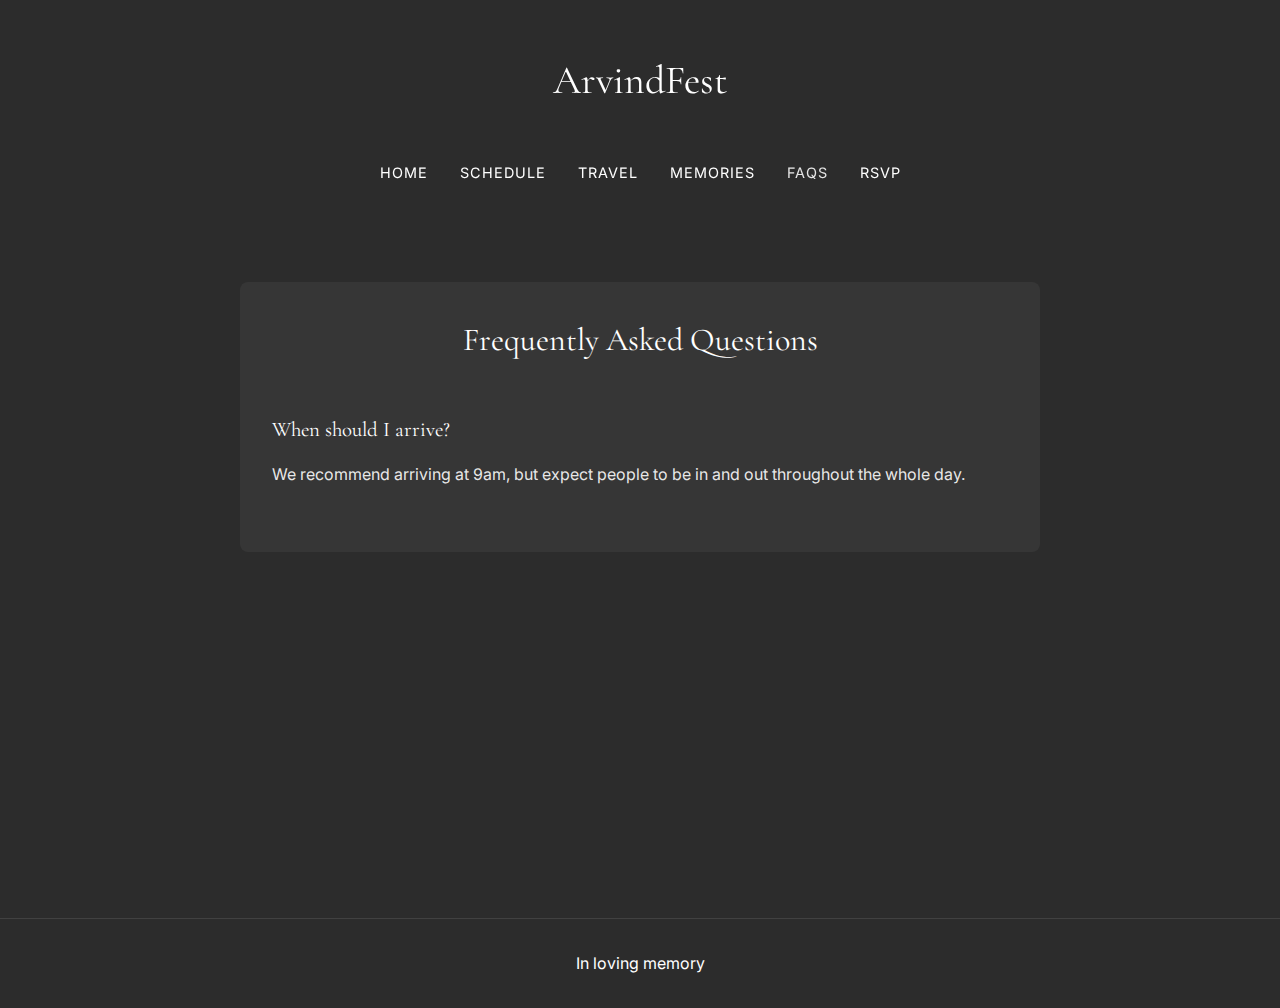
==== pages/faqs.html @ f4dca276 "arvindfest" ====
<!DOCTYPE html>
<html lang="en">
<head>
    <meta charset="UTF-8">
    <meta name="viewport" content="width=device-width, initial-scale=1.0">
    <title>FAQs - ArvindFest</title>
    <link rel="stylesheet" href="../css/normalize.css">
    <link rel="stylesheet" href="../css/style.css">
    <link rel="stylesheet" href="../css/faqs.css">
    <link rel="preconnect" href="https://fonts.googleapis.com">
    <link rel="preconnect" href="https://fonts.gstatic.com" crossorigin>
    <link href="https://fonts.googleapis.com/css2?family=Cormorant+Garamond:wght@300;400;500;600&family=Inter:wght@300;400;500&display=swap" rel="stylesheet">
</head>
<body>
    <header class="main-header">
        <h1>ArvindFest</h1>
        <nav class="main-nav">
            <ul>
                <li><a href="../index.html">Home</a></li>
                <li><a href="schedule.html">Schedule</a></li>
                <li><a href="travel.html">Travel</a></li>
                <li><a href="gallery.html">Memories</a></li>
                <li><a href="faqs.html" class="active">FAQs</a></li>
                <li><a href="rsvp.html">RSVP</a></li>
            </ul>
        </nav>
    </header>

    <main class="faqs-content">
        <div class="container">
            <section class="faqs-section">
                <h2>Frequently Asked Questions</h2>
                
                <div class="faq-item">
                    <h3>When should I arrive?</h3>
                    <p>We recommend arriving at 9am, but expect people to be in and out throughout the whole day.</p>
                </div>
            </section>
        </div>
    </main>

    <footer>
        <div class="container">
            <p>In loving memory</p>
        </div>
    </footer>

    <script src="../js/main.js"></script>
</body>
</html>
---- css/style.css ----
/* Base Styles */
:root {
    --primary-color: #2C2C2C;
    --text-color: #FFFFFF;
    --accent-color: #E5E5E5;
    --font-primary: 'Cormorant Garamond', serif;
    --font-secondary: 'Inter', sans-serif;
}

* {
    margin: 0;
    padding: 0;
    box-sizing: border-box;
}

body {
    font-family: var(--font-secondary);
    background-color: var(--primary-color);
    color: var(--text-color);
    line-height: 1.6;
}

/* Typography */
h1, h2, h3, h4, h5, h6 {
    font-family: var(--font-primary);
    font-weight: 400;
    margin-bottom: 1rem;
}

h1 {
    font-size: 2.5rem;
    text-align: center;
    margin: 2rem 0;
}

h2 {
    font-size: 2rem;
}

/* Layout */
.container {
    max-width: 1200px;
    margin: 0 auto;
    padding: 0 1rem;
}

/* Header & Navigation */
.main-header {
    padding: 1rem 0;
    background-color: rgba(44, 44, 44, 0.95);
    position: sticky;
    top: 0;
    z-index: 100;
}

.main-nav ul {
    list-style: none;
    display: flex;
    justify-content: center;
    gap: 2rem;
    padding: 1rem 0;
}

.main-nav a {
    color: var(--text-color);
    text-decoration: none;
    font-size: 0.9rem;
    text-transform: uppercase;
    letter-spacing: 1px;
    padding: 0.5rem 0;
    transition: color 0.3s ease;
}

.main-nav a:hover,
.main-nav a.active {
    color: var(--accent-color);
}

/* Hero Section */
.hero {
    height: 80vh;
    background-image: url('../images/homepage.jpg');
    background-size: cover;
    background-position: center;
    background-repeat: no-repeat;
    position: relative;
    display: flex;
    align-items: center;
    justify-content: center;
    text-align: center;
    padding: 2rem;
}

.hero-overlay {
    position: absolute;
    top: 0;
    left: 0;
    right: 0;
    bottom: 0;
    background-color: rgba(0, 0, 0, 0.5);
    z-index: 1;
}

.hero-content {
    max-width: 800px;
    position: relative;
    z-index: 2;
}

.hero h2 {
    font-size: 3rem;
    margin-bottom: 1rem;
}

.date, .location {
    font-family: var(--font-primary);
    font-size: 1.5rem;
    margin: 0.5rem 0;
}

/* Introduction Section */
.introduction {
    padding: 4rem 0;
    text-align: center;
}

.intro-text {
    max-width: 600px;
    margin: 0 auto 2rem;
    font-size: 1.2rem;
    line-height: 1.8;
}

/* Buttons */
.button {
    display: inline-block;
    padding: 1rem 3rem;
    background-color: transparent;
    border: 1px solid var(--text-color);
    color: var(--text-color);
    text-decoration: none;
    text-transform: uppercase;
    letter-spacing: 2px;
    font-size: 0.9rem;
    transition: all 0.3s ease;
}

.button:hover {
    background-color: var(--text-color);
    color: var(--primary-color);
}

/* Footer */
footer {
    text-align: center;
    padding: 2rem 0;
    border-top: 1px solid rgba(255, 255, 255, 0.1);
}

/* Responsive Design */
@media (max-width: 768px) {
    .main-nav ul {
        flex-direction: column;
        align-items: center;
        gap: 1rem;
    }

    .hero h2 {
        font-size: 2rem;
    }

    .date, .location {
        font-size: 1.2rem;
    }
}
---- css/faqs.css ----
/* FAQs Page Specific Styles */
.faqs-content {
    padding: 4rem 0;
    min-height: calc(100vh - 200px);
}

.event-details {
    text-align: center;
    margin-bottom: 3rem;
}

.event-details .date,
.event-details .location {
    font-family: var(--font-primary);
    font-size: 1.5rem;
    margin: 0.5rem 0;
}

.faqs-section {
    max-width: 800px;
    margin: 0 auto;
    padding: 2rem;
    background-color: rgba(255, 255, 255, 0.05);
    border-radius: 8px;
}

.faqs-section h2 {
    text-align: center;
    margin-bottom: 3rem;
}

.faq-item {
    margin-bottom: 2rem;
}

.faq-item h3 {
    font-family: var(--font-primary);
    font-size: 1.3rem;
    margin-bottom: 1rem;
    color: var(--text-color);
}

.faq-item p {
    font-size: 1rem;
    line-height: 1.6;
    color: rgba(255, 255, 255, 0.9);
}

/* Responsive Design */
@media (max-width: 768px) {
    .faqs-content {
        padding: 2rem 1rem;
    }

    .faqs-section {
        padding: 1.5rem;
    }
}
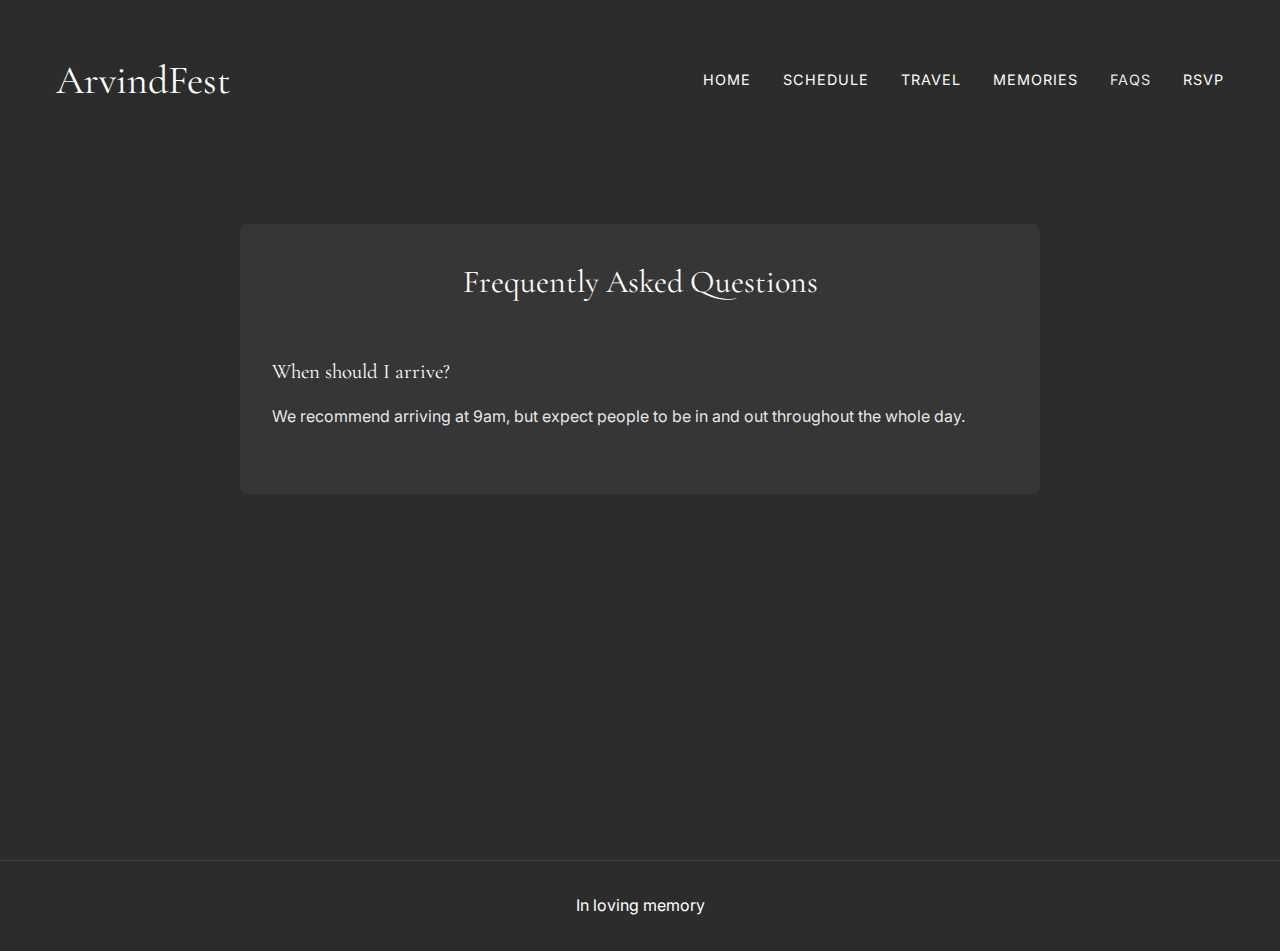
==== commit abaefcb3: "fix for mobile" ====
--- a/pages/faqs.html
+++ b/pages/faqs.html
@@ -3,7 +3,7 @@
 <head>
     <meta charset="UTF-8">
     <meta name="viewport" content="width=device-width, initial-scale=1.0">
-    <title>FAQs - ArvindFest</title>
+    <title>FAQs - Arvindfest</title>
     <link rel="stylesheet" href="../css/normalize.css">
     <link rel="stylesheet" href="../css/style.css">
     <link rel="stylesheet" href="../css/faqs.css">
@@ -13,17 +13,22 @@
 </head>
 <body>
     <header class="main-header">
-        <h1>ArvindFest</h1>
-        <nav class="main-nav">
-            <ul>
-                <li><a href="../index.html">Home</a></li>
-                <li><a href="schedule.html">Schedule</a></li>
-                <li><a href="travel.html">Travel</a></li>
-                <li><a href="gallery.html">Memories</a></li>
-                <li><a href="faqs.html" class="active">FAQs</a></li>
-                <li><a href="rsvp.html">RSVP</a></li>
-            </ul>
-        </nav>
+        <div class="header-content">
+            <h1>ArvindFest</h1>
+            <button class="menu-toggle" aria-label="Toggle menu">
+                <span class="hamburger"></span>
+            </button>
+            <nav class="main-nav">
+                <ul>
+                    <li><a href="../index.html">Home</a></li>
+                    <li><a href="schedule.html">Schedule</a></li>
+                    <li><a href="travel.html">Travel</a></li>
+                    <li><a href="gallery.html">Memories</a></li>
+                    <li><a href="faqs.html" class="active">FAQs</a></li>
+                    <li><a href="rsvp.html">RSVP</a></li>
+                </ul>
+            </nav>
+        </div>
     </header>
 
     <main class="faqs-content">
--- a/css/style.css
+++ b/css/style.css
@@ -48,9 +48,107 @@
 .main-header {
     padding: 1rem 0;
     background-color: rgba(44, 44, 44, 0.95);
-    position: sticky;
+    position: relative;
+    z-index: 100;
+}
+
+.header-content {
+    max-width: 1200px;
+    margin: 0 auto;
+    padding: 0 1rem;
+    display: flex;
+    justify-content: space-between;
+    align-items: center;
+    flex-wrap: wrap;
+}
+
+.menu-toggle {
+    display: none;
+    background: none;
+    border: none;
+    padding: 0.5rem;
+    cursor: pointer;
+}
+
+.hamburger {
+    display: block;
+    width: 24px;
+    height: 2px;
+    background-color: var(--text-color);
+    position: relative;
+    transition: background-color 0.3s;
+}
+
+.hamburger::before,
+.hamburger::after {
+    content: '';
+    position: absolute;
+    width: 24px;
+    height: 2px;
+    background-color: var(--text-color);
+    transition: transform 0.3s;
+}
+
+.hamburger::before {
+    top: -6px;
+}
+
+.hamburger::after {
+    bottom: -6px;
+}
+
+.menu-toggle.active .hamburger {
+    background-color: transparent;
+}
+
+.menu-toggle.active .hamburger::before {
+    transform: rotate(45deg);
     top: 0;
-    z-index: 100;
+}
+
+.menu-toggle.active .hamburger::after {
+    transform: rotate(-45deg);
+    bottom: 0;
+}
+
+.main-nav ul {
+    list-style: none;
+    display: flex;
+    justify-content: center;
+    gap: 2rem;
+    padding: 1rem 0;
+    margin: 0;
+}
+
+@media (max-width: 768px) {
+    .menu-toggle {
+        display: block;
+    }
+
+    .main-nav {
+        flex-basis: 100%;
+        display: none;
+        width: 100%;
+        padding: 1rem 0;
+    }
+
+    .main-nav.active {
+        display: block;
+    }
+
+    .main-nav ul {
+        flex-direction: column;
+        align-items: center;
+        gap: 1rem;
+        padding: 0.5rem 0;
+    }
+
+    .main-nav a {
+        padding: 0.5rem 0;
+        display: block;
+        width: 100%;
+        text-align: center;
+    }
 }
 
 .main-nav ul {
@@ -79,7 +177,7 @@
 /* Hero Section */
 .hero {
     height: 80vh;
-    background-image: url('../images/homepage.jpg');
+    background-image: url('../images/arvind.jpg');
     background-size: cover;
     background-position: center;
     background-repeat: no-repeat;
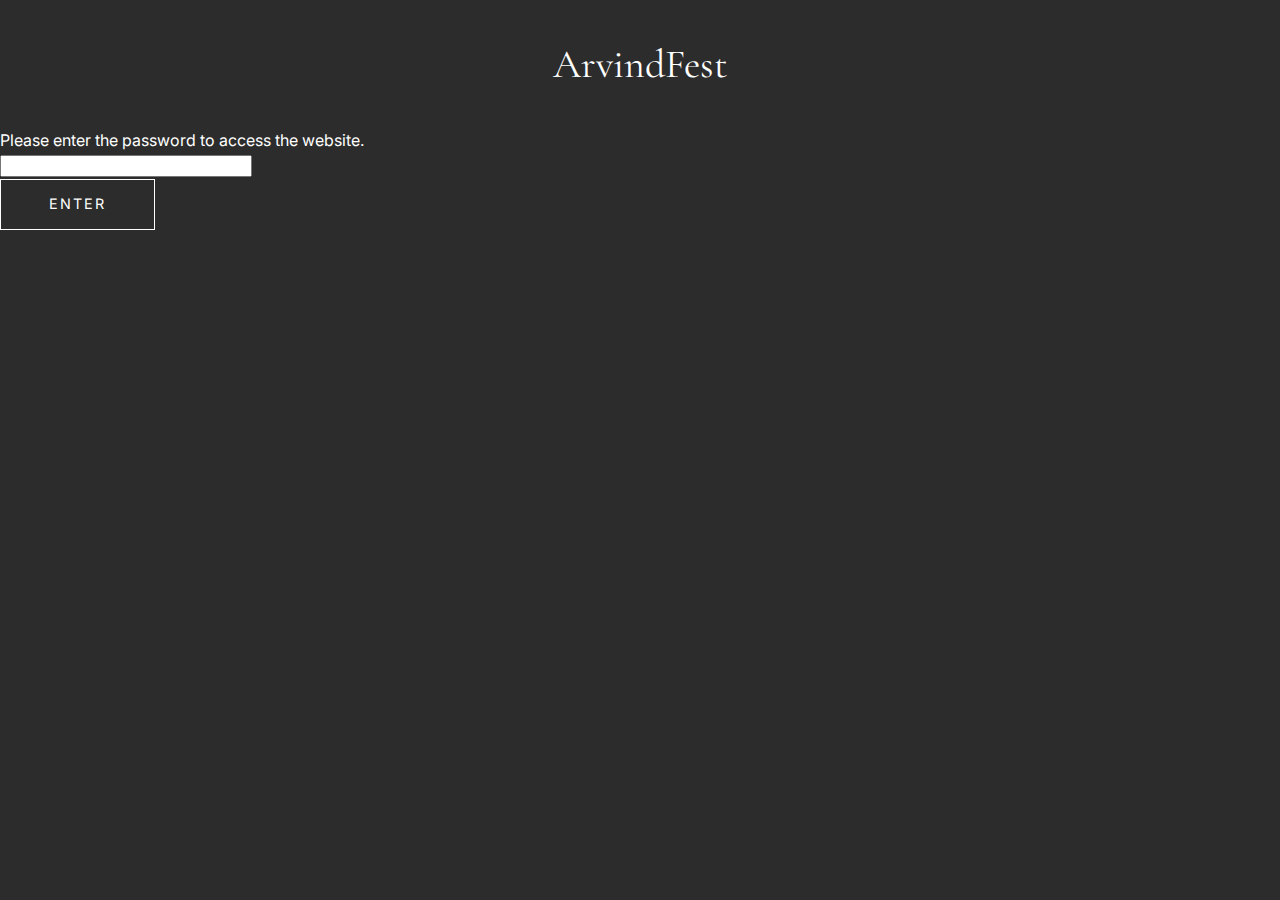
==== commit 0c42b8bc: "add password" ====
--- a/pages/faqs.html
+++ b/pages/faqs.html
@@ -10,6 +10,12 @@
     <link rel="preconnect" href="https://fonts.googleapis.com">
     <link rel="preconnect" href="https://fonts.gstatic.com" crossorigin>
     <link href="https://fonts.googleapis.com/css2?family=Cormorant+Garamond:wght@300;400;500;600&family=Inter:wght@300;400;500&display=swap" rel="stylesheet">
+<script>
+    // Check authentication before page loads
+    if (!localStorage.getItem('arvindFestAuth')) {
+        window.location.href = '../index.html';
+    }
+</script>
 </head>
 <body>
     <header class="main-header">
